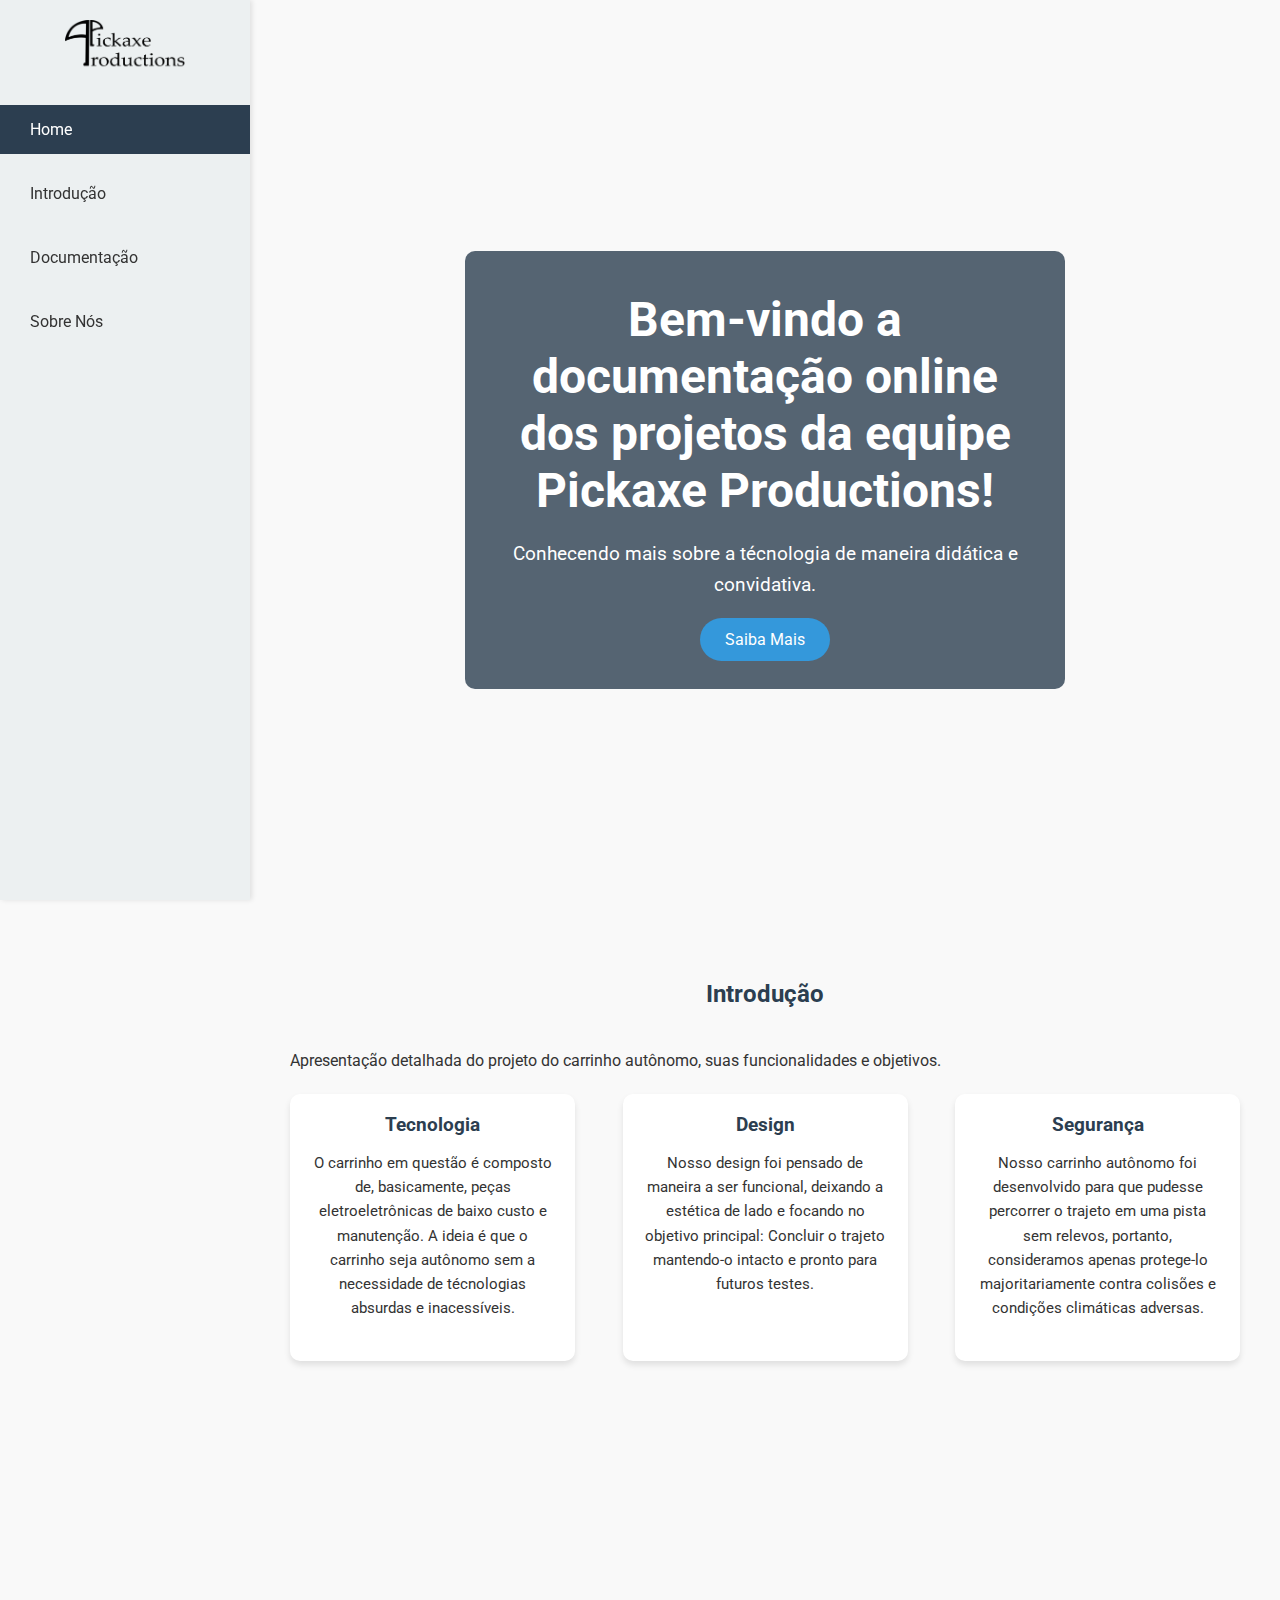
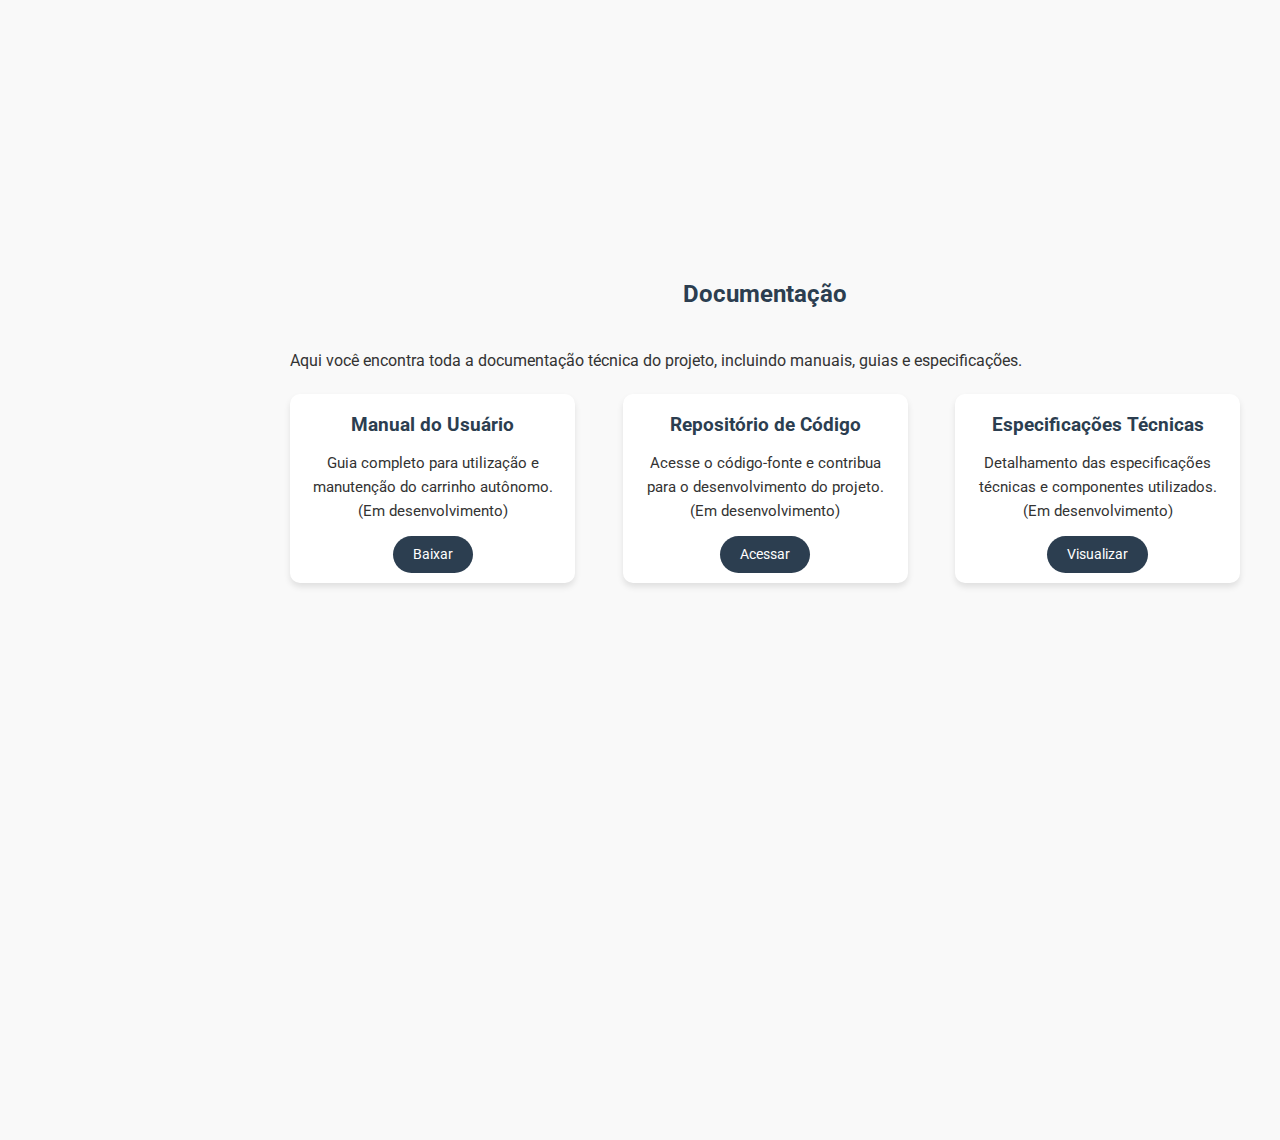
==== index.html @ 35fedd36 "Add files via upload" ====
<!DOCTYPE html>
<html lang="pt-BR">
<head>
    <meta charset="UTF-8">
    <meta name="viewport" content="width=device-width, initial-scale=1.0">
    <title>Carrinho Autônomo</title>
    <link rel="stylesheet" href="style.css">
    <!-- Google Fonts -->
    <link href="https://fonts.googleapis.com/css2?family=Roboto:wght@400;700&display=swap" rel="stylesheet">
    <!-- Font Awesome para ícones -->
    <link rel="stylesheet" href="https://cdnjs.cloudflare.com/ajax/libs/font-awesome/6.4.0/css/all.min.css" integrity="sha512-pVtXYCDs7cvl6nq9NYOIKQG0bg8Zg9u+VZJbNi5jHh42Bw0UR1S1bCzX6l3qXKQp9nLjJ19IMR6sP6Q5D1SMDQ==" crossorigin="anonymous" referrerpolicy="no-referrer" />
    <link rel="icon" href="assets/picareta.png" type="image/x-icon">
</head>
<body>
    <!-- Barra de Navegação Lateral -->
    <aside class="sidebar">
        <div class="logo">
            <img src="./assets/logo.png" alt="Pickaxes Productions">
        </div>
        <nav class="nav-menu">
            <ul>
                <li><a href="#home" class="active"><i class="fas fa-home"></i> Home</a></li>
                <li><a href="#introducao"><i class="fas fa-info-circle"></i> Introdução</a></li>
                <li><a href="#documentacao"><i class="fas fa-file-alt"></i> Documentação</a></li>
                <li><a href="#" id="sobreNosBtn"><i class="fas fa-users"></i> Sobre Nós</a></li>
            </ul>
        </nav>
    </aside>

    <!-- Conteúdo Principal -->
    <main class="main-content">
        <!-- Seção Home -->
        <section id="home" class="section home-section">
            <div class="hero">
                <h1>Bem-vindo a documentação online dos projetos da equipe Pickaxe Productions!</h1>
                <p>Conhecendo mais sobre a técnologia de maneira didática e convidativa.</p>
                <a href="#introducao" class="btn">Saiba Mais</a>
            </div>
        </section>

        <!-- Seção Introdução -->
        <section id="introducao" class="section introducao-section">
            <div class="container">
                <h2>Introdução</h2>
                <p>Apresentação detalhada do projeto do carrinho autônomo, suas funcionalidades e objetivos.</p>
                <div class="features">
                    <div class="feature">
                        <i class="fas fa-robot"></i>
                        <h3>Tecnologia</h3>
                        <p>O carrinho em questão é composto de, basicamente, peças eletroeletrônicas de baixo custo e manutenção. A ideia é que o carrinho seja autônomo sem a necessidade de técnologias absurdas e inacessíveis.</p>
                    </div>
                    <div class="feature">
                        <i class="fas fa-lightbulb"></i>
                        <h3>Design</h3>
                        <p>Nosso design foi pensado de maneira a ser funcional, deixando a estética de lado e focando no objetivo principal: Concluir o trajeto mantendo-o intacto e pronto para futuros testes.</p>
                    </div>
                    <div class="feature">
                        <i class="fas fa-shield-alt"></i>
                        <h3>Segurança</h3>
                        <p>Nosso carrinho autônomo foi desenvolvido para que pudesse percorrer o trajeto em uma pista sem relevos, portanto, consideramos apenas protege-lo majoritariamente contra colisões e condições climáticas adversas.</p>
                    </div>
                </div>
            </div>
        </section>

        <!-- Seção Documentação -->
        <section id="documentacao" class="section documentacao-section">
            <div class="container">
                <h2>Documentação</h2>
                <p>Aqui você encontra toda a documentação técnica do projeto, incluindo manuais, guias e especificações.</p>
                <div class="docs">
                    <div class="doc-item">
                        <i class="fas fa-book"></i>
                        <h3>Manual do Usuário</h3>
                        <p>Guia completo para utilização e manutenção do carrinho autônomo. (Em desenvolvimento)</p>
                        <a href="#" class="btn-doc">Baixar</a>
                    </div>
                    <div class="doc-item">
                        <i class="fas fa-code"></i>
                        <h3>Repositório de Código</h3>
                        <p>Acesse o código-fonte e contribua para o desenvolvimento do projeto. (Em desenvolvimento)</p>
                        <a href="#" class="btn-doc">Acessar</a>
                    </div>
                    <div class="doc-item">
                        <i class="fas fa-cogs"></i>
                        <h3>Especificações Técnicas</h3>
                        <p>Detalhamento das especificações técnicas e componentes utilizados. (Em desenvolvimento)</p>
                        <a href="#" class="btn-doc">Visualizar</a>
                    </div>
                </div>
            </div>
        </section>
    </main>

    <!-- Pop-up Sobre Nós -->
    <div id="sobreNosModal" class="modal">
        <div class="modal-content">
            <span class="close">&times;</span>
            <h2>Sobre Nós</h2>
            <p>A equipe "Pickaxe Productions", anteriormente conhecida como "The Pickaxes", surgiu no início do primeiro semestre de 2024 como um grupo de amigos que possuíam uma sede de conhecimento insaciável e um humor extremamente duvidoso.</p>
            <p>A proposta inicial do projeto surgiu através da competição <a href="https://www.robocarrace.com.br/" target="_blank">RoboCar Race 2024</a>, por parte da universidade, que propôs um desafio que poderia agregar muito a nosso desenvolvimento acadêmico, o que fez com que decidíssemos aceita-lo sem nem pensar duas vezes.</p>
        </div>
    </div>

    <!-- Scroll para Topo -->
    <a href="#home" class="scroll-top" id="scrollTopBtn"><i class="fas fa-arrow-up"></i></a>

    <script src="script.js"></script>
</body>
</html>
---- style.css ----
/* Importação de Fonte */
@import url('https://fonts.googleapis.com/css2?family=Roboto:wght@400;700&display=swap');

/* Variáveis de Cores */
:root {
    --primary-color: #2c3e50;
    --secondary-color: #ecf0f1;
    --accent-color: #3498db;
    --accent-color-dark: #2980b9; /* Cor escura do accent-color */
    --text-color: #333;
    --background-color: #f9f9f9;
    --modal-bg: rgba(0, 0, 0, 0.7);
}

/* Reset básico */
* {
    margin: 0;
    padding: 0;
    box-sizing: border-box;
}

/* Fonte Padrão */
body {
    font-family: 'Roboto', sans-serif;
    background-color: var(--background-color);
    color: var(--text-color);
    scroll-behavior: smooth;
}

/* Barra Lateral (Sidebar) */
.sidebar {
    position: fixed;
    top: 0;
    left: 0;
    width: 250px;
    height: 100vh;
    background-color: var(--secondary-color);
    box-shadow: 2px 0 5px rgba(0,0,0,0.1);
    padding-top: 20px;
    transition: width 0.3s;
    z-index: 1000;
}

.sidebar .logo {
    text-align: center;
    margin-bottom: 30px;
}

.sidebar .logo img {
    width: 120px;
    transition: transform 0.3s;
}

.sidebar .logo img:hover {
    transform: scale(1.1);
}

.nav-menu ul {
    list-style: none;
}

.nav-menu ul li {
    margin: 15px 0;
}

.nav-menu ul li a {
    display: flex;
    align-items: center;
    padding: 15px 20px;
    color: var(--text-color);
    text-decoration: none;
    transition: background 0.3s, color 0.3s;
}

.nav-menu ul li a i {
    margin-right: 10px;
    font-size: 1.1em;
}

.nav-menu ul li a:hover,
.nav-menu ul li a.active {
    background-color: var(--primary-color);
    color: #fff;
}

.nav-menu ul li a.active i {
    color: #fff;
}

/* Conteúdo Principal */
.main-content {
    margin-left: 250px;
    padding: 20px;
    transition: margin-left 0.3s;
}

/* Seções */
.section {
    padding: 60px 0;
    min-height: 100vh; /* Garante que cada seção ocupe pelo menos a altura da viewport */
}

.container {
    max-width: 1200px;
    margin: 0 auto;
    padding: 0 20px;
}

h2 {
    text-align: center;
    margin-bottom: 40px;
    color: var(--primary-color);
}

p {
    line-height: 1.6;
    margin-bottom: 20px;
}

/* Seção Home */
.home-section {
    background: url('assets/hero-bg.jpg') no-repeat center center/cover;
    height: 100vh;
    display: flex;
    align-items: center;
    justify-content: center;
    position: relative;
}

.hero {
    background-color: rgba(44, 62, 80, 0.8);
    padding: 40px;
    border-radius: 10px;
    text-align: center;
    color: #fff;
    max-width: 600px;
}

.hero h1 {
    font-size: 3em;
    margin-bottom: 20px;
}

.hero p {
    font-size: 1.2em;
    margin-bottom: 30px;
}

.btn {
    background-color: var(--accent-color);
    color: #fff;
    padding: 12px 25px;
    border: none;
    border-radius: 25px;
    text-decoration: none;
    font-size: 1em;
    transition: background 0.3s, transform 0.3s;
}

.btn:hover {
    background-color: var(--accent-color-dark);
    transform: translateY(-3px);
}

/* Seção Introdução */
.introducao-section .features {
    display: flex;
    justify-content: space-between;
    flex-wrap: wrap;
}

.feature {
    background-color: #fff;
    padding: 20px;
    border-radius: 10px;
    width: 30%;
    box-shadow: 0 4px 6px rgba(0,0,0,0.1);
    text-align: center;
    transition: transform 0.3s, box-shadow 0.3s;
    margin-bottom: 20px;
}

.feature:hover {
    transform: translateY(-10px);
    box-shadow: 0 8px 12px rgba(0,0,0,0.2);
}

.feature i {
    font-size: 2.5em;
    color: var(--accent-color);
    margin-bottom: 15px;
}

.feature h3 {
    margin-bottom: 15px;
    color: var(--primary-color);
}

.feature p {
    font-size: 0.95em;
}

/* Seção Documentação */
.documentacao-section .docs {
    display: flex;
    justify-content: space-between;
    flex-wrap: wrap;
}

.doc-item {
    background-color: #fff;
    padding: 20px;
    border-radius: 10px;
    width: 30%;
    box-shadow: 0 4px 6px rgba(0,0,0,0.1);
    text-align: center;
    transition: transform 0.3s, box-shadow 0.3s;
    margin-bottom: 20px;
}

.doc-item:hover {
    transform: translateY(-10px);
    box-shadow: 0 8px 12px rgba(0,0,0,0.2);
}

.doc-item i {
    font-size: 2.5em;
    color: var(--accent-color);
    margin-bottom: 15px;
}

.doc-item h3 {
    margin-bottom: 15px;
    color: var(--primary-color);
}

.doc-item p {
    font-size: 0.95em;
    margin-bottom: 20px;
}

.btn-doc {
    background-color: var(--primary-color);
    color: #fff;
    padding: 10px 20px;
    border: none;
    border-radius: 20px;
    text-decoration: none;
    font-size: 0.9em;
    transition: background 0.3s;
}

.btn-doc:hover {
    background-color: #1a252f; /* Cor mais escura para o hover */
}

/* Modal */
.modal {
    display: none; /* Oculto por padrão */
    position: fixed;
    z-index: 2000;
    left: 0;
    top: 0;
    width: 100%;
    height: 100%;
    overflow: auto;
    background-color: var(--modal-bg);
    animation: fadeIn 0.5s;
}

.modal-content {
    background-color: #fff;
    margin: 10% auto;
    padding: 30px;
    border-radius: 10px;
    width: 80%;
    max-width: 600px;
    position: relative;
    animation: slideIn 0.5s;
}

.close {
    position: absolute;
    top: 15px;
    right: 25px;
    font-size: 1.5em;
    font-weight: bold;
    color: var(--primary-color);
    cursor: pointer;
    transition: color 0.3s;
}

.close:hover {
    color: var(--accent-color);
}

@keyframes fadeIn {
    from { opacity: 0; }
    to { opacity: 1; }
}

@keyframes slideIn {
    from { transform: translateY(-50px); }
    to { transform: translateY(0); }
}

/* Scroll para Topo */
.scroll-top {
    position: fixed;
    bottom: 40px;
    right: 40px;
    background-color: var(--accent-color);
    color: #fff;
    padding: 12px;
    border-radius: 50%;
    text-align: center;
    display: none;
    cursor: pointer;
    transition: background 0.3s, transform 0.3s;
    z-index: 1000;
}

.scroll-top:hover {
    background-color: var(--accent-color-dark);
    transform: scale(1.1);
}

.scroll-top i {
    font-size: 1.2em;
}

/* Responsividade */
@media (max-width: 1200px) {
    .feature,
    .doc-item {
        width: 48%;
    }
}

@media (max-width: 768px) {
    .sidebar {
        width: 100%;
        height: auto;
        position: relative;
        box-shadow: none;
    }
    .sidebar .logo {
        margin-bottom: 10px;
    }
    .nav-menu ul {
        display: flex;
        flex-wrap: wrap;
        justify-content: center;
    }
    .nav-menu ul li {
        margin: 10px;
    }
    .main-content {
        margin-left: 0;
    }
    .feature,
    .doc-item {
        width: 100%;
    }
    .home-section {
        height: 70vh;
    }
    .hero h1 {
        font-size: 2em;
    }
    .hero p {
        font-size: 1em;
    }
}

@media (max-width: 480px) {
    .hero h1 {
        font-size: 1.5em;
    }
    .hero p {
        font-size: 0.9em;
    }
}
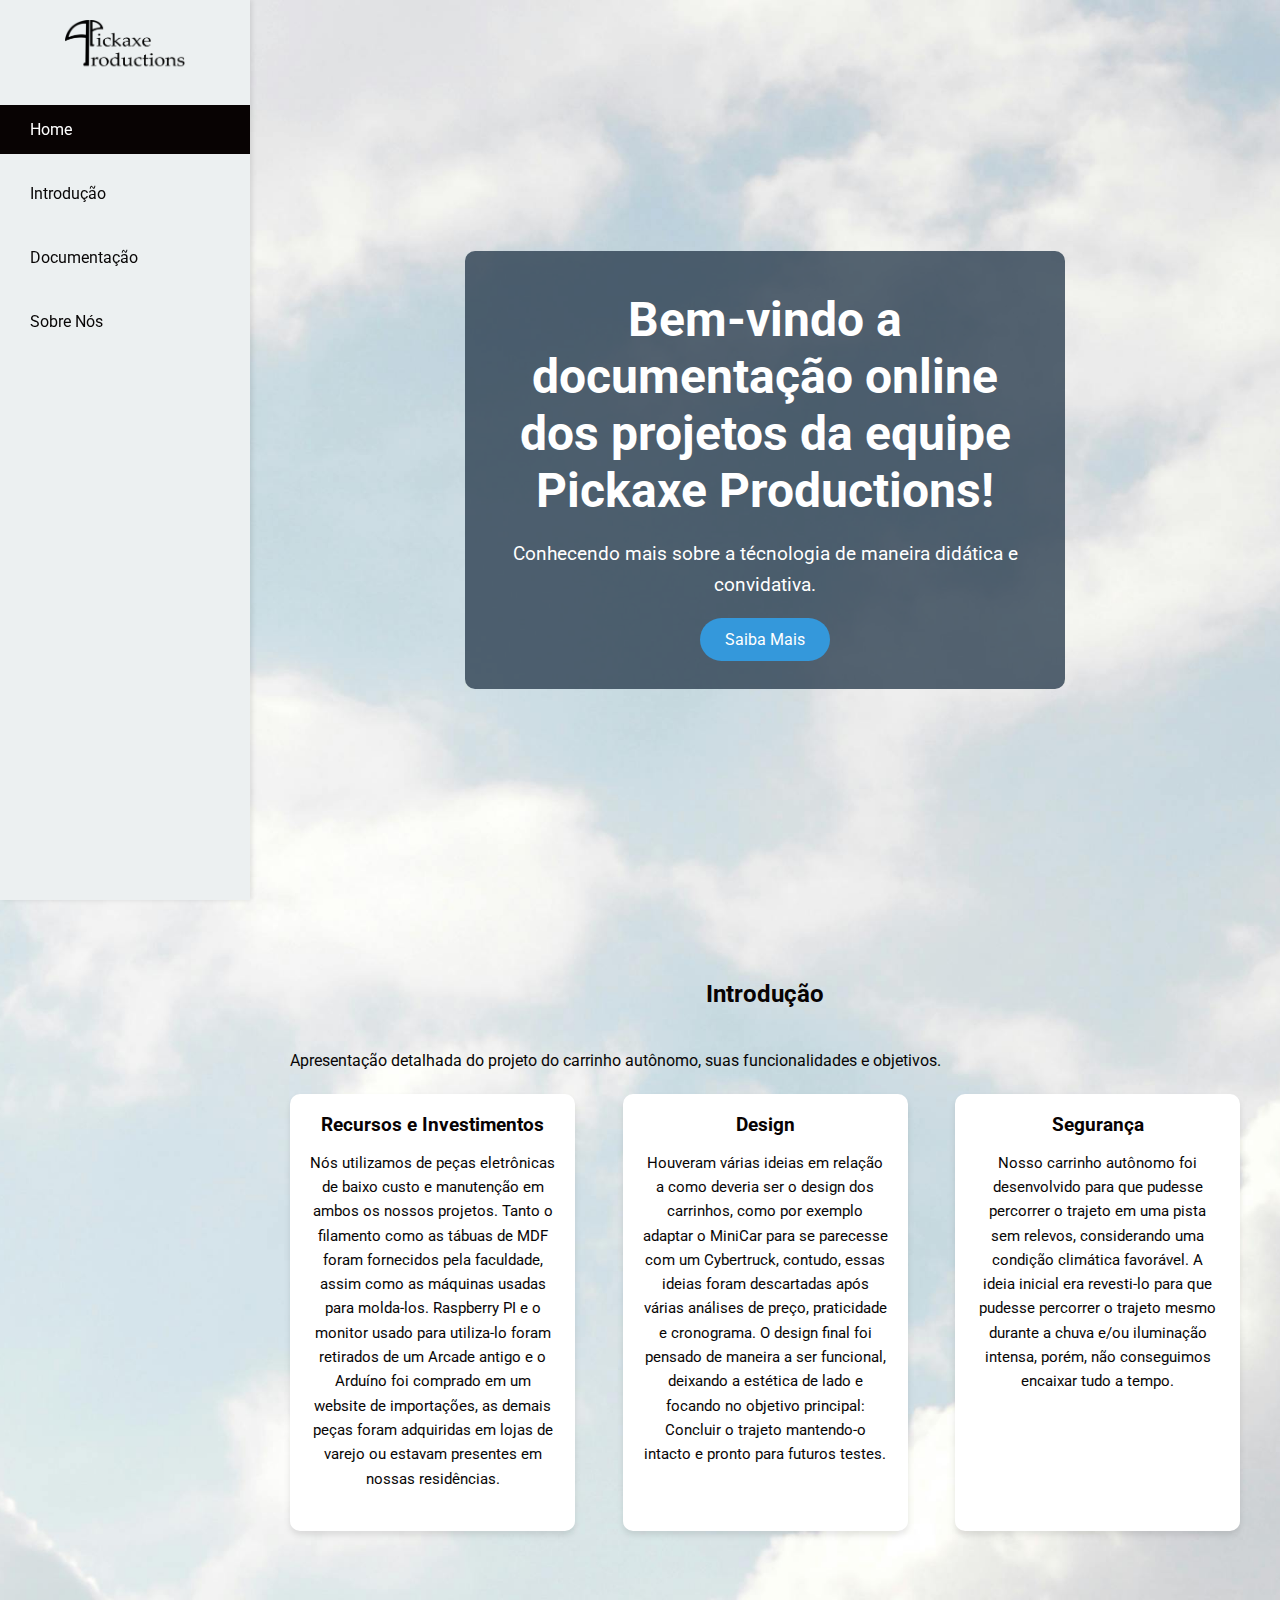
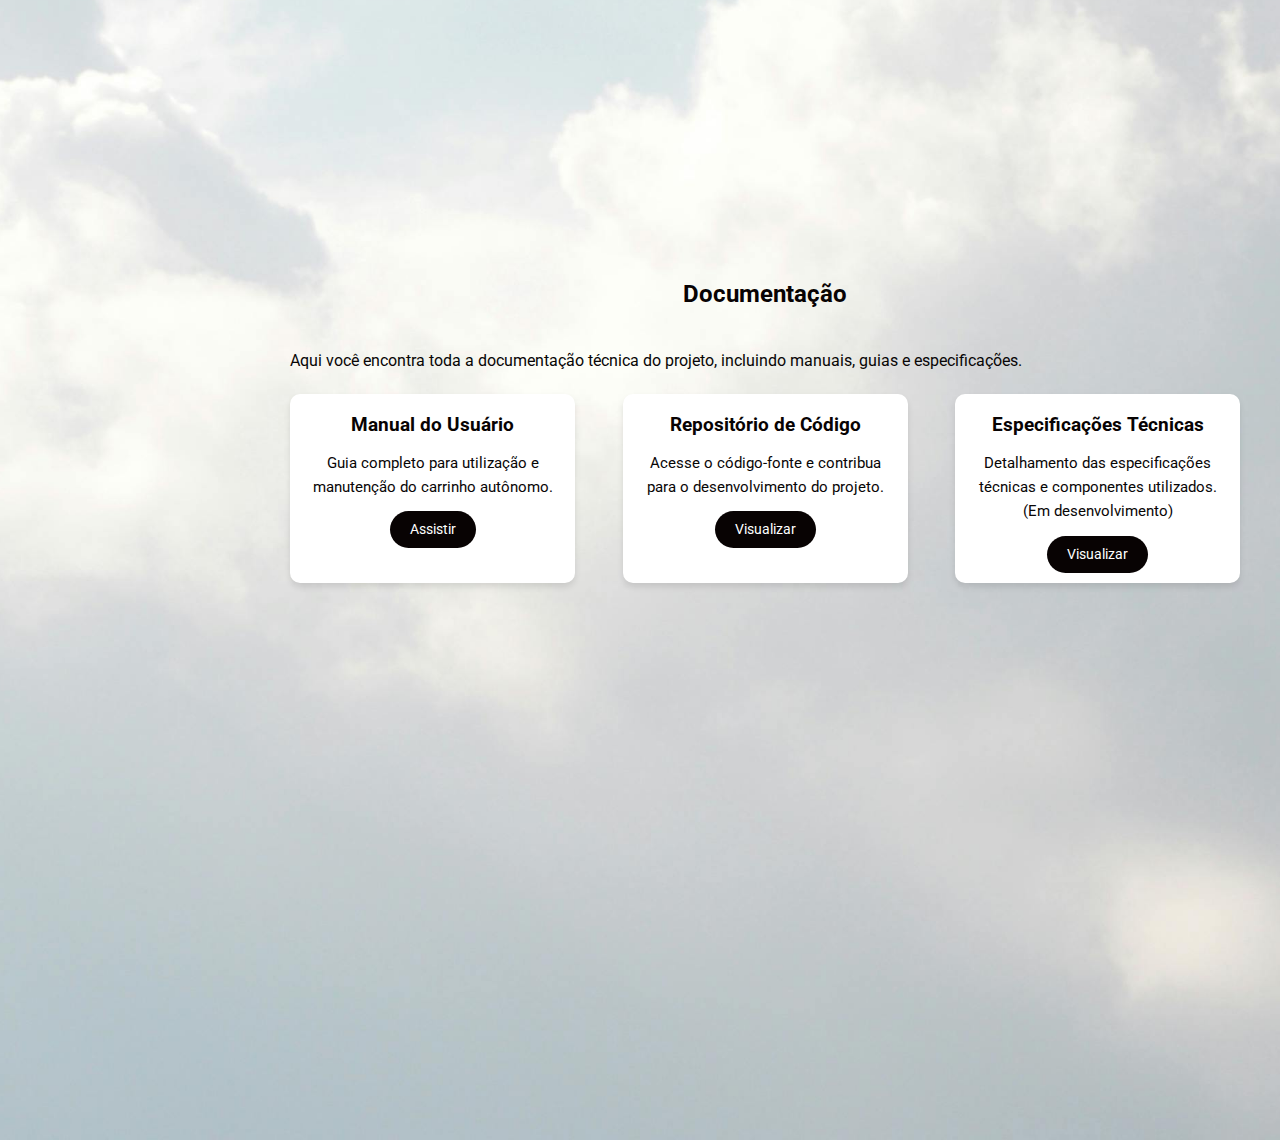
==== commit 6933503c: "Add files via upload" ====
--- a/index.html
+++ b/index.html
@@ -46,18 +46,18 @@
                 <div class="features">
                     <div class="feature">
                         <i class="fas fa-robot"></i>
-                        <h3>Tecnologia</h3>
-                        <p>O carrinho em questão é composto de, basicamente, peças eletroeletrônicas de baixo custo e manutenção. A ideia é que o carrinho seja autônomo sem a necessidade de técnologias absurdas e inacessíveis.</p>
+                        <h3>Recursos e Investimentos</h3>
+                        <p>Nós utilizamos de peças eletrônicas de baixo custo e manutenção em ambos os nossos projetos. Tanto o filamento como as tábuas de MDF foram fornecidos pela faculdade, assim como as máquinas usadas para molda-los. Raspberry PI e o monitor usado para utiliza-lo foram retirados de um Arcade antigo e o Arduíno foi comprado em um website de importações, as demais peças foram adquiridas em lojas de varejo ou estavam presentes em nossas residências.</p>
                     </div>
                     <div class="feature">
                         <i class="fas fa-lightbulb"></i>
                         <h3>Design</h3>
-                        <p>Nosso design foi pensado de maneira a ser funcional, deixando a estética de lado e focando no objetivo principal: Concluir o trajeto mantendo-o intacto e pronto para futuros testes.</p>
+                        <p>Houveram várias ideias em relação a como deveria ser o design dos carrinhos, como por exemplo adaptar o MiniCar para se parecesse com um Cybertruck, contudo, essas ideias foram descartadas após várias análises de preço, praticidade e cronograma. O design final foi pensado de maneira a ser funcional, deixando a estética de lado e focando no objetivo principal: Concluir o trajeto mantendo-o intacto e pronto para futuros testes.</p>
                     </div>
                     <div class="feature">
                         <i class="fas fa-shield-alt"></i>
                         <h3>Segurança</h3>
-                        <p>Nosso carrinho autônomo foi desenvolvido para que pudesse percorrer o trajeto em uma pista sem relevos, portanto, consideramos apenas protege-lo majoritariamente contra colisões e condições climáticas adversas.</p>
+                        <p>Nosso carrinho autônomo foi desenvolvido para que pudesse percorrer o trajeto em uma pista sem relevos, considerando uma condição climática favorável. A ideia inicial era revesti-lo para que pudesse percorrer o trajeto mesmo durante a chuva e/ou iluminação intensa, porém, não conseguimos encaixar tudo a tempo.</p>
                     </div>
                 </div>
             </div>
@@ -72,20 +72,20 @@
                     <div class="doc-item">
                         <i class="fas fa-book"></i>
                         <h3>Manual do Usuário</h3>
-                        <p>Guia completo para utilização e manutenção do carrinho autônomo. (Em desenvolvimento)</p>
-                        <a href="#" class="btn-doc">Baixar</a>
+                        <p>Guia completo para utilização e manutenção do carrinho autônomo.</p>
+                        <a href="https://www.youtube.com/watch?v=7Ga29zdc3GI" target="_blank" class="btn-doc">Assistir</a>
                     </div>
                     <div class="doc-item">
                         <i class="fas fa-code"></i>
                         <h3>Repositório de Código</h3>
-                        <p>Acesse o código-fonte e contribua para o desenvolvimento do projeto. (Em desenvolvimento)</p>
-                        <a href="#" class="btn-doc">Acessar</a>
+                        <p>Acesse o código-fonte e contribua para o desenvolvimento do projeto.</p>
+                        <a href="https://github.com/luanfontao/RoboCar-Mini" target="_blank" class="btn-doc">Visualizar</a>
                     </div>
                     <div class="doc-item">
                         <i class="fas fa-cogs"></i>
                         <h3>Especificações Técnicas</h3>
                         <p>Detalhamento das especificações técnicas e componentes utilizados. (Em desenvolvimento)</p>
-                        <a href="#" class="btn-doc">Visualizar</a>
+                        <a href="#" target="_blank" class="btn-doc">Visualizar</a>
                     </div>
                 </div>
             </div>
--- a/style.css
+++ b/style.css
@@ -3,11 +3,11 @@
 
 /* Variáveis de Cores */
 :root {
-    --primary-color: #2c3e50;
+    --primary-color: #080303;
     --secondary-color: #ecf0f1;
     --accent-color: #3498db;
     --accent-color-dark: #2980b9; /* Cor escura do accent-color */
-    --text-color: #333;
+    --text-color: #080606;
     --background-color: #f9f9f9;
     --modal-bg: rgba(0, 0, 0, 0.7);
 }
@@ -22,9 +22,10 @@
 /* Fonte Padrão */
 body {
     font-family: 'Roboto', sans-serif;
-    background-color: var(--background-color);
+    background: url('assets/hero-bg.jpg') no-repeat center center/cover;
     color: var(--text-color);
     scroll-behavior: smooth;
+    overflow: hidden;
 }
 
 /* Barra Lateral (Sidebar) */
@@ -119,7 +120,6 @@
 
 /* Seção Home */
 .home-section {
-    background: url('assets/hero-bg.jpg') no-repeat center center/cover;
     height: 100vh;
     display: flex;
     align-items: center;
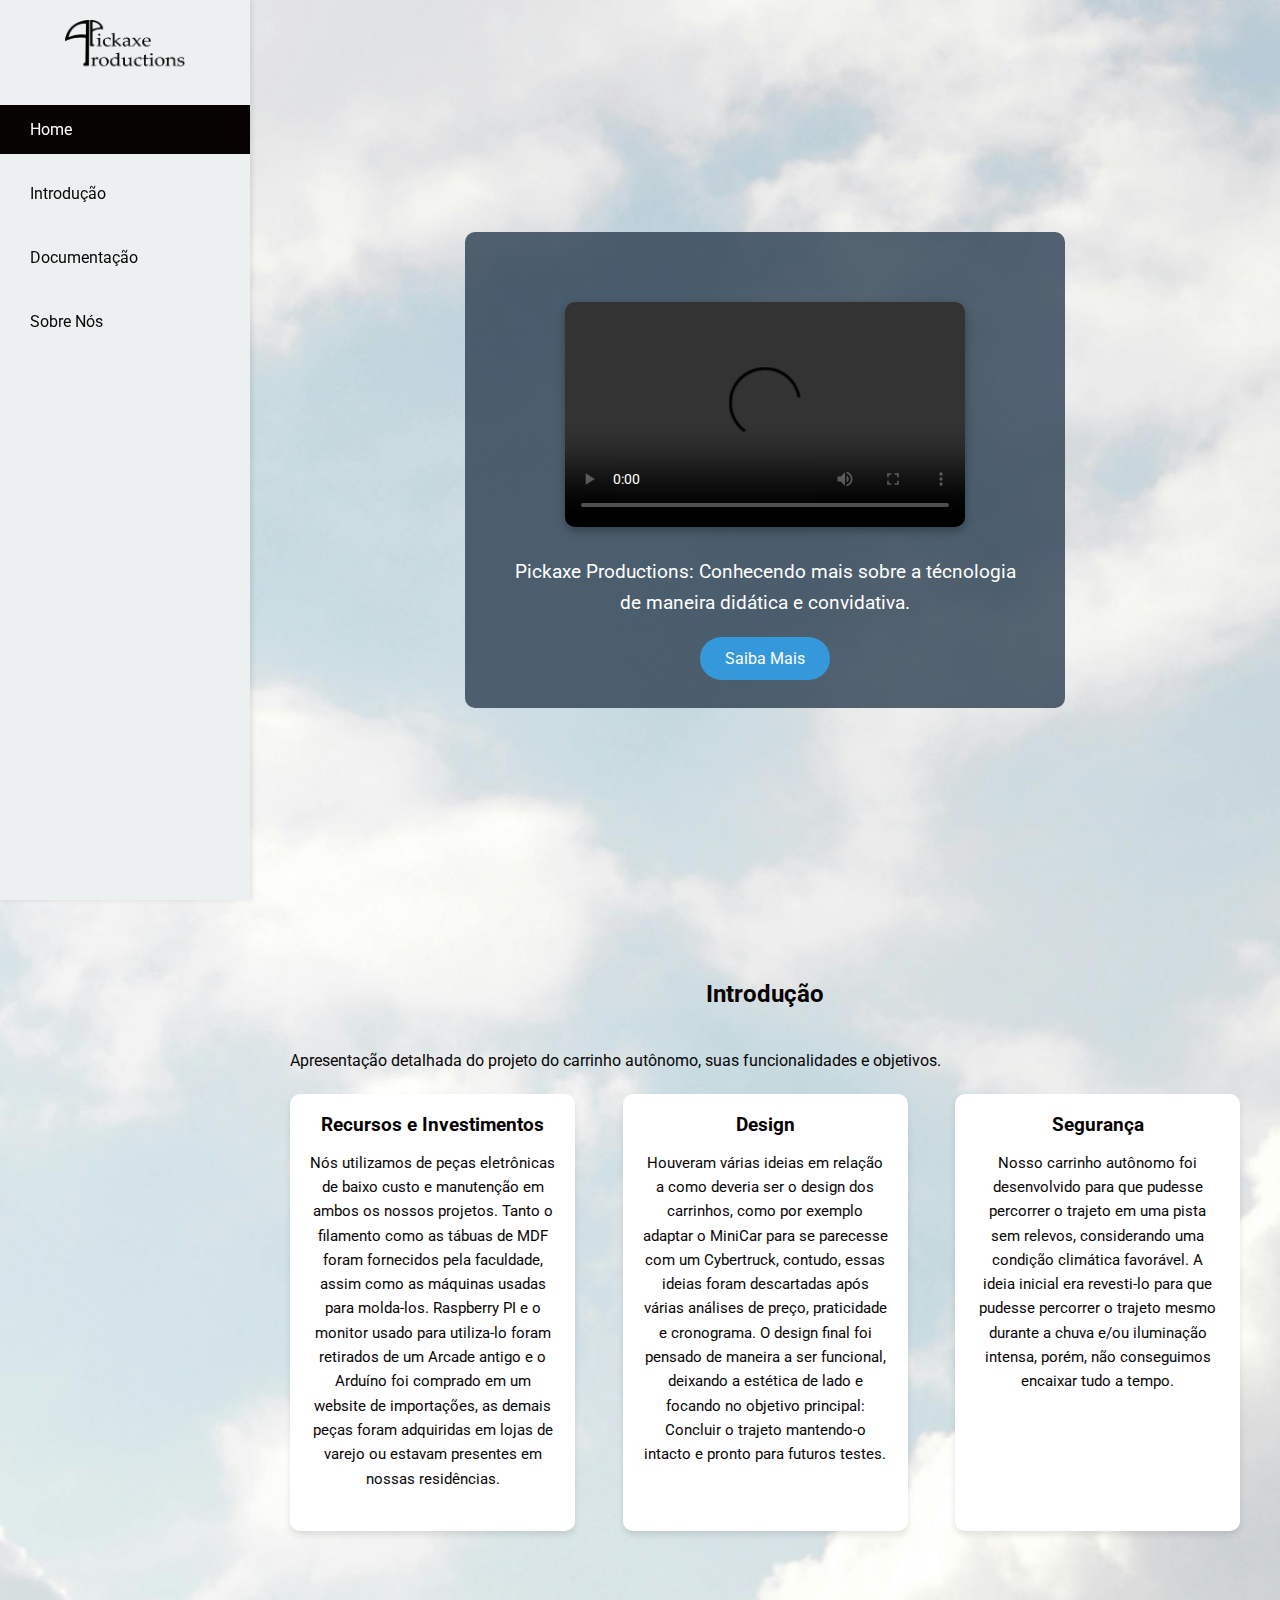
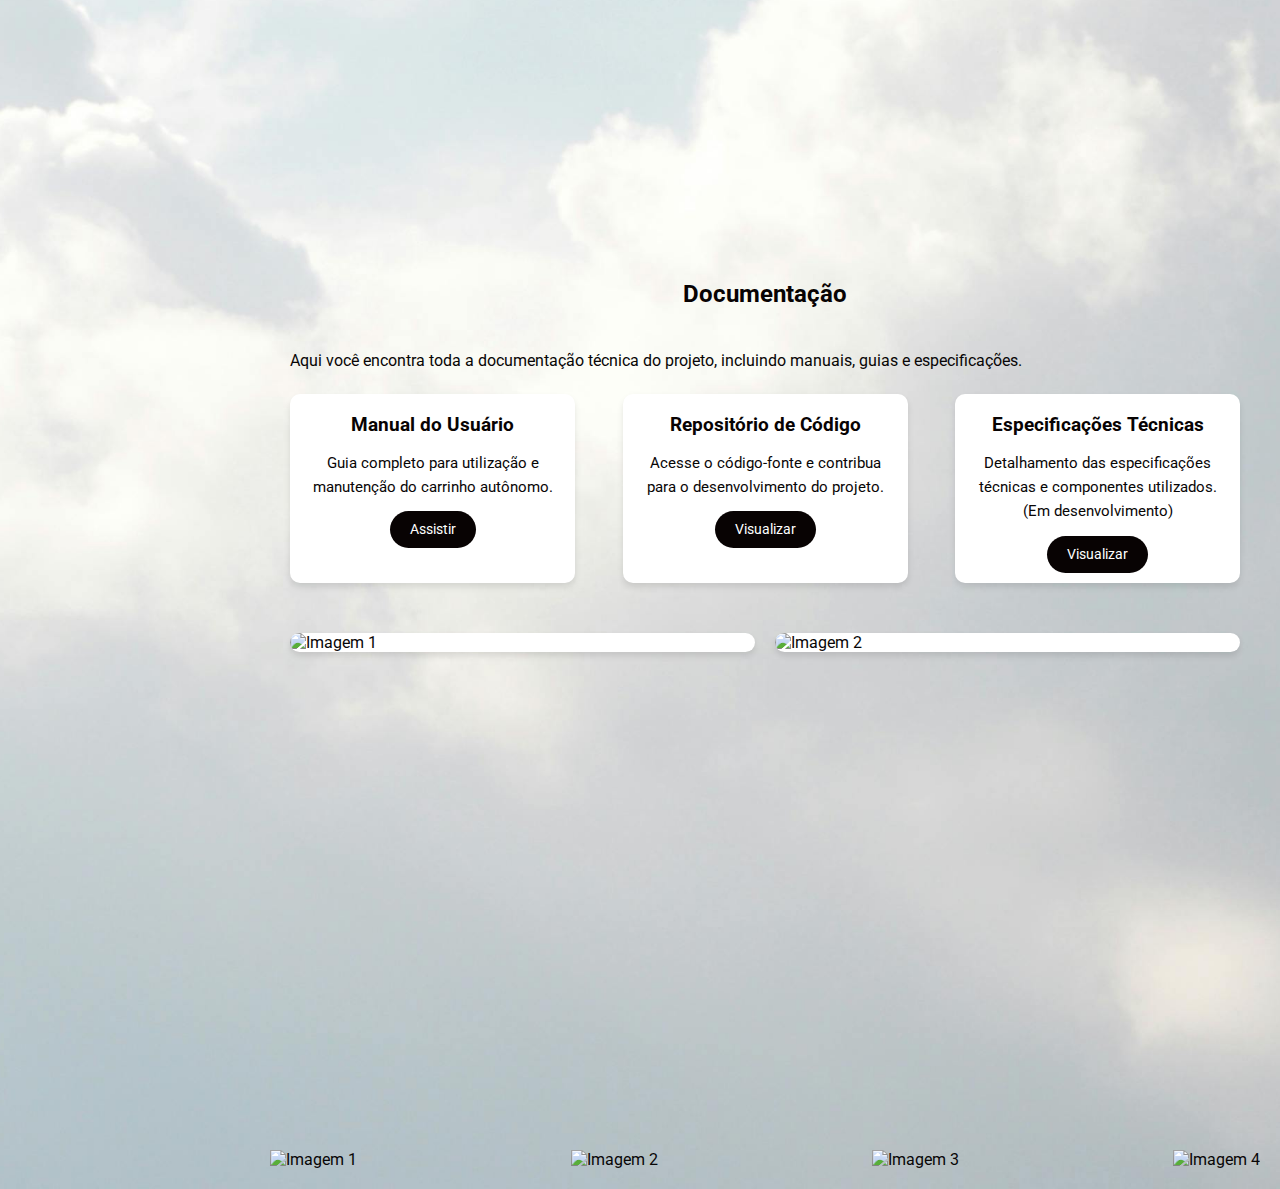
==== commit 6fc8801c: "Add files via upload" ====
--- a/index.html
+++ b/index.html
@@ -3,7 +3,7 @@
 <head>
     <meta charset="UTF-8">
     <meta name="viewport" content="width=device-width, initial-scale=1.0">
-    <title>Carrinho Autônomo</title>
+    <title>Pickaxe Productions</title>
     <link rel="stylesheet" href="style.css">
     <!-- Google Fonts -->
     <link href="https://fonts.googleapis.com/css2?family=Roboto:wght@400;700&display=swap" rel="stylesheet">
@@ -32,8 +32,13 @@
         <!-- Seção Home -->
         <section id="home" class="section home-section">
             <div class="hero">
-                <h1>Bem-vindo a documentação online dos projetos da equipe Pickaxe Productions!</h1>
-                <p>Conhecendo mais sobre a técnologia de maneira didática e convidativa.</p>
+                <div class="video-container">
+                    <video controls>
+                        <source src="./assets/Pitch_RoboCar.mp4" type="video/mp4">
+                        Seu navegador não suporta a exibição de vídeos.
+                    </video>
+                </div>
+                <p>Pickaxe Productions: Conhecendo mais sobre a técnologia de maneira didática e convidativa.</p>
                 <a href="#introducao" class="btn">Saiba Mais</a>
             </div>
         </section>
@@ -63,33 +68,63 @@
             </div>
         </section>
 
-        <!-- Seção Documentação -->
-        <section id="documentacao" class="section documentacao-section">
-            <div class="container">
-                <h2>Documentação</h2>
-                <p>Aqui você encontra toda a documentação técnica do projeto, incluindo manuais, guias e especificações.</p>
-                <div class="docs">
-                    <div class="doc-item">
-                        <i class="fas fa-book"></i>
-                        <h3>Manual do Usuário</h3>
-                        <p>Guia completo para utilização e manutenção do carrinho autônomo.</p>
-                        <a href="https://www.youtube.com/watch?v=7Ga29zdc3GI" target="_blank" class="btn-doc">Assistir</a>
-                    </div>
-                    <div class="doc-item">
-                        <i class="fas fa-code"></i>
-                        <h3>Repositório de Código</h3>
-                        <p>Acesse o código-fonte e contribua para o desenvolvimento do projeto.</p>
-                        <a href="https://github.com/luanfontao/RoboCar-Mini" target="_blank" class="btn-doc">Visualizar</a>
-                    </div>
-                    <div class="doc-item">
-                        <i class="fas fa-cogs"></i>
-                        <h3>Especificações Técnicas</h3>
-                        <p>Detalhamento das especificações técnicas e componentes utilizados. (Em desenvolvimento)</p>
-                        <a href="#" target="_blank" class="btn-doc">Visualizar</a>
-                    </div>
-                </div>
+       <!-- Seção Documentação -->
+<section id="documentacao" class="section documentacao-section">
+    <div class="container">
+        <h2>Documentação</h2>
+        <p>Aqui você encontra toda a documentação técnica do projeto, incluindo manuais, guias e especificações.</p>
+        <div class="docs">
+            <div class="doc-item">
+                <i class="fas fa-book"></i>
+                <h3>Manual do Usuário</h3>
+                <p>Guia completo para utilização e manutenção do carrinho autônomo.</p>
+                <a href="https://www.youtube.com/watch?v=7Ga29zdc3GI" target="_blank" class="btn-doc">Assistir</a>
             </div>
-        </section>
+            <div class="doc-item">
+                <i class="fas fa-code"></i>
+                <h3>Repositório de Código</h3>
+                <p>Acesse o código-fonte e contribua para o desenvolvimento do projeto.</p>
+                <a href="https://github.com/luanfontao/RoboCar-Mini" target="_blank" class="btn-doc">Visualizar</a>
+            </div>
+            <div class="doc-item">
+                <i class="fas fa-cogs"></i>
+                <h3>Especificações Técnicas</h3>
+                <p>Detalhamento das especificações técnicas e componentes utilizados. (Em desenvolvimento)</p>
+                <a href="#" target="_blank" class="btn-doc">Visualizar</a>
+            </div>
+        </div>
+
+        <!-- Novos espaços para imagens -->
+        <div class="image-gallery">
+            <div class="image-item">
+                <img src="./assets/robocar1.jpg" alt="Imagem 1">
+            </div>
+            <div class="image-item">
+                <img src="./assets/robocar2.jpg" alt="Imagem 2">
+            </div>
+        </div>
+    </div>
+</section>
+
+
+
+        <!-- Slots de Imagens lado a lado -->
+        <div class="image-gallery">
+            <div class="image-slot">
+                <img src="assets/image1.jpg" alt="Imagem 1">
+            </div>
+            <div class="image-slot">
+                <img src="assets/image2.jpg" alt="Imagem 2">
+            </div>
+            <div class="image-slot">
+                <img src="assets/image3.jpg" alt="Imagem 3">
+            </div>
+            <div class="image-slot">
+                <img src="assets/image4.jpg" alt="Imagem 4">
+            </div>
+        </div>
+    </div>
+</section>
     </main>
 
     <!-- Pop-up Sobre Nós -->
--- a/style.css
+++ b/style.css
@@ -254,6 +254,36 @@
     background-color: #1a252f; /* Cor mais escura para o hover */
 }
 
+/* Restante do CSS não alterado */
+
+/* Estilos para a nova seção de imagens */
+.image-gallery {
+    display: flex;
+    justify-content: space-between;
+    gap: 20px; /* Espaçamento entre as imagens */
+    margin-top: 30px; /* Espaçamento superior */
+}
+
+.image-item {
+    flex: 1;
+    min-width: 45%; /* Tamanho mínimo das imagens */
+    background-color: #fff;
+    border-radius: 10px;
+    box-shadow: 0 4px 6px rgba(0,0,0,0.1);
+    overflow: hidden;
+}
+
+.image-item img {
+    width: 100%;
+    height: auto;
+    display: block;
+}
+
+.image-item:hover {
+    transform: translateY(-10px);
+    box-shadow: 0 8px 12px rgba(0,0,0,0.2);
+}
+
 /* Modal */
 .modal {
     display: none; /* Oculto por padrão */
@@ -335,6 +365,9 @@
     .doc-item {
         width: 48%;
     }
+    .body {
+        overflow:scroll;
+    }
 }
 
 @media (max-width: 768px) {
@@ -371,6 +404,9 @@
     .hero p {
         font-size: 1em;
     }
+    .body {
+        overflow:scroll;
+    }
 }
 
 @media (max-width: 480px) {
@@ -380,4 +416,24 @@
     .hero p {
         font-size: 0.9em;
     }
-}
+    .body {
+        overflow:scroll;
+    }
+}
+.video-container {
+    display: flex;
+    justify-content: center;
+    align-items: center;
+    width: 100%;
+    height: auto;
+    margin: 20px 0;
+    padding: 10px;
+}
+
+.video-container video {
+    width: 80%; /* Define o vídeo para ocupar 80% da largura da tela */
+    max-width: 900px; /* Define um limite máximo */
+    aspect-ratio: 16 / 9; /* Mantém a proporção widescreen */
+    border-radius: 10px; /* Borda arredondada, opcional */
+    box-shadow: 0 4px 10px rgba(0, 0, 0, 0.3); /* Efeito de sombra, opcional */
+}